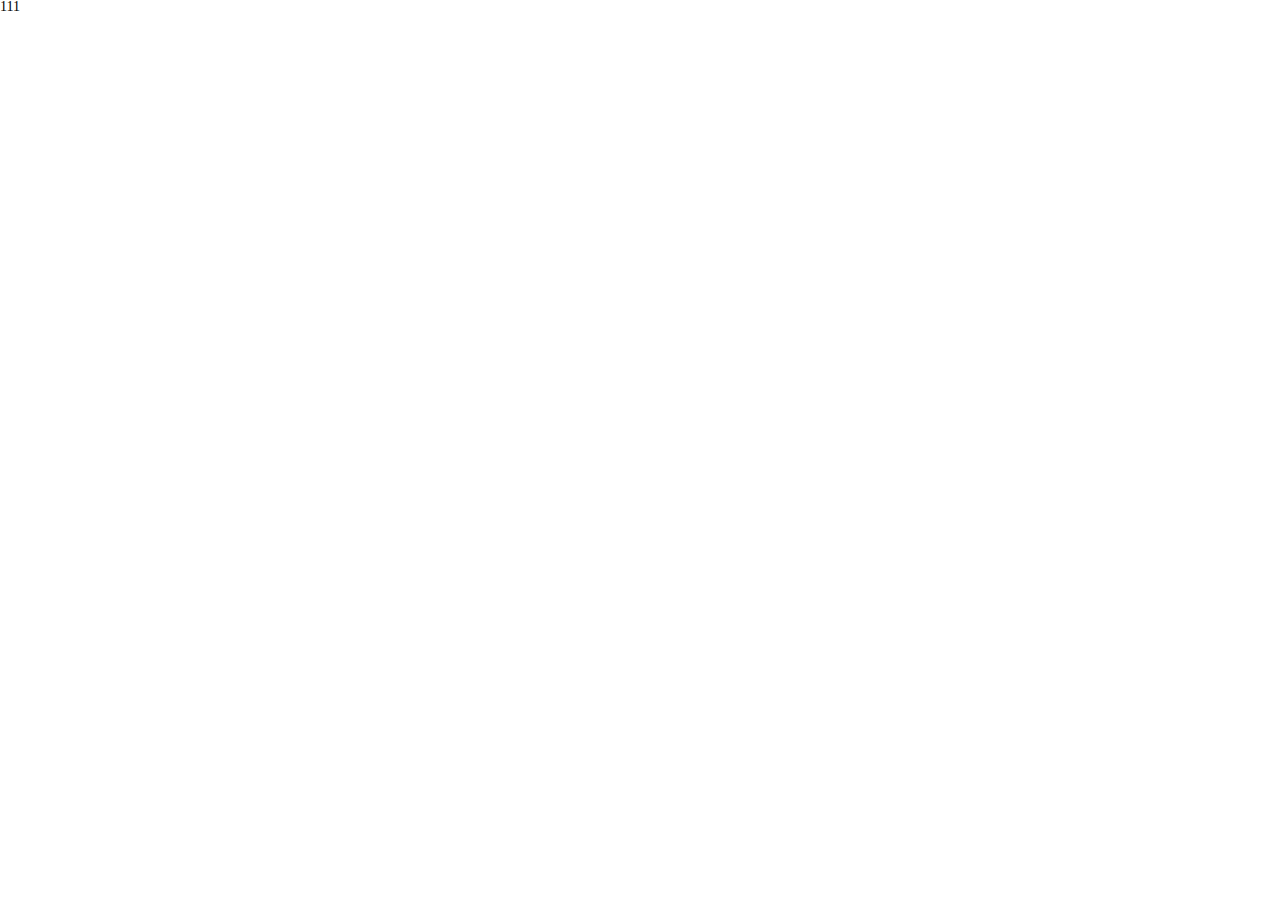
==== index.html @ c4e420dc "Завантажила стартовий шаблон" ====
<!DOCTYPE html>
<html lang="ru">
	<head>
		<title>Главная</title>
		<meta charset="UTF-8">
		<meta name="format-detection" content="telephone=no">
		<link rel="stylesheet" href="css/style.css">
		<link rel="shortcut icon" href="favicon.ico">
		<!-- <meta name="robots" content="noindex, nofollow"> -->
		<!-- <meta name="viewport" content="width=device-width, initial-scale=1.0, maximum-scale=1.0, user-scalable=0"> -->
		<meta name="viewport" content="width=device-width, initial-scale=1.0">
	</head>
	<body>
		<div class="wrapper">
<header class="header">
	<div class="container">
		<div class="header__row">
			<!-- 
				html меню с иконкой бургера
				<div class="header__menu menu">
					<div class="menu__icon icon-menu">
						<span></span>
						<span></span>
						<span></span>
					</div>
					<nav class="menu__body">
						<ul class="menu__list">
							<li><a href="" class="menu__link"></a></li>
						</ul>
					</nav>
				</div>
			 -->
		</div>
	</div>
</header>			<h1>111</h1>
<footer class="footer">
	<div class='container'>
		<div class="footer__row">
			
		</div>
	</div>
</footer>		</div>
<div class="popup">
	<div class="popup-table table">
		<div class="cell">
			<div class="popup-content">
				<div class="popup-close"></div>
				<div class="popup__title"></div>
				<div class="popup__txt"></div>
				<form action="#" class="popup-form form">
					<div class="form-input">
						<input autocomplete="off" type="text" name="form[]" data-value="" class="input" />
					</div>
					<div class="form-input">
						<input autocomplete="off" type="text" name="form[]" data-value="" class="input req email" />
					</div>
					<div class="form-input">
						<input autocomplete="off" type="text" name="form[]" data-value="" class="input req" />
					</div>
					<div class="form-button">
						<button type="submit" class="form__btn btn fw"></button>
					</div>
				</form>
			</div>
		</div>
	</div>
</div>
<div class="popup popup-video">
	<div class="popup-table table">
		<div class="cell">
			<div class="popup-close"></div>
			<div class="popup-video__value video"></div>
		</div>
	</div>
</div><script src="https://code.jquery.com/jquery-3.3.1.min.js"></script>
<!-- <script src="https://code.jquery.com/jquery-migrate-3.0.1.min.js"></script> -->
<script src="js/vendors.js"></script>
<script src="js/main.js"></script>
<script src="js/custom.js" ></script>
	</body>
</html>
---- css/style.css ----
@charset "UTF-8";
* {
	padding: 0px;
	margin: 0px;
	border: 0px;
}

*,
*:before,
*:after {
	-webkit-box-sizing: border-box;
	box-sizing: border-box;
}

:focus,
:active {
	outline: none;
}

a:focus,
a:active {
	outline: none;
}

aside,
nav,
footer,
header,
section {
	display: block;
}

html,
body {
	height: 100%;
	min-width: 320px;
}

body {
	line-height: 1;
	font-family: "";
	-ms-text-size-adjust: 100%;
	-moz-text-size-adjust: 100%;
	-webkit-text-size-adjust: 100%;
}

input,
button,
textarea {
	font-family: "";
}

input::-ms-clear {
	display: none;
}

button {
	cursor: pointer;
}

button::-moz-focus-inner {
	padding: 0;
	border: 0;
}

a,
a:visited {
	text-decoration: none;
}

a:hover {
	text-decoration: none;
}

ul li {
	list-style: none;
}

img {
	vertical-align: top;
}

h1,
h2,
h3,
h4,
h5,
h6 {
	font-weight: inherit;
	font-size: inherit;
}

body {
	color: #000;
	font-size: 14px;
}
body.lock {
	overflow: hidden;
}

.wrapper {
	width: 100%;
	min-height: 100%;
	overflow: hidden;
}
.container {
	max-width: 1170px;
	margin: 0 auto;
	width: 100%;
}
@media (max-width: 1182px) {
	.container {
		max-width: 970px;
	}
}
@media (max-width: 991.98px) {
	.container {
		max-width: 750px;
	}
}
@media (max-width: 767.98px) {
	.container {
		max-width: none;
		padding: 0 10px;
	}
}

.form-row {
	display: -webkit-box;
	display: -ms-flexbox;
	display: flex;
	font-size: 0;
	margin: 0px -15px;
}

.form__column {
	padding: 0px 15px;
}

.btn {
	display: inline-block;
	padding: 0px 0px;
}
.btn.fw {
	width: 100%;
}

.select-block {
	position: relative;
}

.select__label {
	z-index: 2;
	position: absolute;
	top: -8px;
	background-color: #f7f7f7;
	padding: 0 5px;
	color: #979797;
	font-weight: 600;
	font-size: 13px;
	line-height: 16px;
	left: 20px;
}

.select {
	position: relative;
	cursor: pointer;
}
.select .select-title {
	z-index: 1;
	width: 100%;
	height: 55px;
	border: 1px solid #dedede;
	position: relative;
	background-color: #fff;
}
.select .select-title__arrow {
	position: absolute;
	top: 0;
	right: 0px;
	width: 45px;
	height: 100%;
	background: url("../img/icons/select-arrow.svg") center no-repeat;
}
.select .select-title__value {
	color: #000;
	font-weight: 700;
	font-size: 18px;
	line-height: 53px;
	display: block;
	overflow: hidden;
	padding: 0 45px 0 25px;
	white-space: nowrap;
	text-transform: none;
	-o-text-overflow: ellipsis;
	   text-overflow: ellipsis;
}
.select .select-options {
	position: absolute;
	z-index: 10;
	top: 54px;
	display: none;
	overflow: hidden;
	min-width: 100%;
	background-color: #fff;
	border: 1px solid #dedede;
	padding: 10px 20px 10px 25px;
}
.select .select-options-scroll {
	max-height: 80px;
	overflow: auto;
}
.select .select-options-list {
	padding: 0px 0px 0px 0px;
}
.select .select-options__value {
	color: #000;
	font-size: 20px;
	margin: 0px 0px 15px 0px;
}
.select .select-options__value:last-child {
	margin: 0px 0px 0px 0px;
}
.select .select-options__value:hover {
	color: #000;
}

input[type=text], input[type=email], input[type=tel], textarea {
	-webkit-appearance: none;
	-moz-appearance: none;
	appearance: none;
}

.input {
	border-radius: 0 !important;
	width: 100%;
	display: block;
	padding: 0px 20px;
}
textarea.input {
	resize: none;
	padding: 0px 0px;
}

.check {
	position: relative;
	padding-left: 25px;
	color: #5f5f5f;
	line-height: 18px;
	cursor: pointer;
}
.check input {
	display: none;
}
.check:before {
	content: "";
	left: 0;
	top: 0;
	width: 18px;
	height: 18px;
	border: 1px solid #a3a3a3;
	position: absolute;
}
.check.active:before {
	background: url("../img/icons/check.png") center no-repeat;
}

.option {
	position: relative;
	cursor: pointer;
	padding-left: 25px;
	line-height: 16px;
	margin-bottom: 10px;
	font-size: 15px;
	font-weight: 300;
}
.option:last-child {
	margin-bottom: 0px;
}
.option input {
	display: none;
}
.option:before {
	position: absolute;
	left: 0;
	top: 0;
	width: 16px;
	height: 16px;
	content: "";
	border: 1px solid #7f7f7f;
	border-radius: 50%;
}
.option.active:before {
	background: url("../img/icons/option.png") center no-repeat;
}

.rating-block {
	display: table;
	font-size: 0;
}

.rating {
	display: inline-block;
	position: relative;
	vertical-align: middle;
}
.rating.edit .star {
	cursor: pointer;
}
.rating .star {
	width: 17px;
	height: 14px;
	display: inline-block;
	position: relative;
	z-index: 3;
}

.rating__line {
	position: absolute;
	width: 85px;
	height: 14px;
	top: 0;
	left: 0;
	background: url("../img/icons/bg_rating.svg") 0 0 no-repeat;
	z-index: 1;
	background-size: 85px 100%;
}

.rating__activeline {
	position: absolute;
	width: 0px;
	height: 14px;
	top: 0;
	left: 0;
	background: url("../img/icons/bg_rating_active.svg") 0 0 no-repeat;
	z-index: 2;
	background-size: 85px 100%;
}

.rating__value {
	display: inline-block;
	color: #1b3139;
	font-size: 14px;
	line-height: 13px;
	vertical-align: middle;
}

.quantity {
	position: relative;
	width: 73px;
	height: 47px;
	border: 1px solid #cfcfcf;
	background-color: #ffffff;
}

.quantity__input {
	height: 45px;
	width: 50px;
	text-align: center;
	color: #101010;
	font-weight: 300;
}

.quantity__btn {
	position: absolute;
	top: 11px;
	right: 15px;
	cursor: pointer;
}
.quantity__btn:before {
	font-size: 25px;
	display: inline-block;
	line-height: 10px;
	color: #a9a9a9;
}
.quantity__btn:hover:before {
	color: #da0005;
}
.quantity__btn.dwn {
	top: 25px;
}

.category-params-item-price-table {
	margin-bottom: 25px;
}
.category-params-item-price-table .cell:first-child {
	padding-right: 15px;
	position: relative;
}
.category-params-item-price-table .cell:first-child:after {
	content: "-";
	position: absolute;
	right: -4px;
	top: 8px;
	font-size: 20px;
}
.category-params-item-price-table .cell:last-child {
	padding-left: 15px;
}
.category-params-item-price-table .cell input {
	height: 37px;
	border: 2px solid #393939;
	background-color: #ffffff;
	text-align: center;
	font-size: 12px;
	color: #393939;
	font-weight: 500;
	width: 100%;
}

.category-params-item-price-range {
	margin: 0 12px 40px 12px;
	background-color: #c9cecf;
	height: 2px;
	position: relative;
}
.category-params-item-price-range .ui-slider-range {
	background-color: #000;
	height: 2px;
	position: relative;
}
.category-params-item-price-range .ui-slider-handle {
	width: 23px;
	height: 28px;
	border: 3px solid #fbfbfb;
	background-color: #ea5922;
	display: block;
	position: absolute;
	top: -14px;
	margin-left: -12px;
	cursor: pointer;
}
.category-params-item-price-range .ui-slider-handle span {
	position: absolute;
	bottom: -18px;
	left: 50%;
	width: 50px;
	text-align: center;
	font-size: 10px;
	margin-left: -25px;
	font-weight: 500;
	color: #94a6aa;
}

.form__info {
	position: absolute;
	width: 60px;
	height: 60px;
	right: 0;
	top: 0;
	line-height: 60px;
	text-align: center;
	color: #888;
	z-index: 2;
	font-size: 14px;
}
@media (max-width: 767.98px) {
	.form__info {
		width: 50px;
		height: 50px;
		line-height: 50px;
	}
}

.form-range-line {
	position: relative;
	height: 5px;
	border-radius: 0 0 4px 4px;
	background-color: #e0e0e0;
	margin: -2px 0px 0px 0px;
}
.form-range-line .ui-slider-range {
	background-color: #093454;
	height: 5px;
	position: absolute;
	top: 0;
	left: 0;
	border-radius: 0 0 4px 4px;
}
.form-range-line .ui-slider-handle {
	background: url("../img/icons/range.svg") 0 0 no-repeat;
	width: 28px;
	height: 28px;
	position: absolute;
	margin: -9px 0px 0px -14px;
	top: 0;
	left: 0;
	cursor: pointer;
}
.form-range-line .ui-state-hover {
	background: url("../img/icons/range_a.svg") 0 0 no-repeat;
}

.form-range-values {
	display: -webkit-box;
	display: -ms-flexbox;
	display: flex;
	font-size: 0;
	-webkit-box-pack: justify;
	    -ms-flex-pack: justify;
	        justify-content: space-between;
	padding: 14px 0px 0px 0px;
}

.form-range-values__item {
	font-size: 12px;
	color: #888;
}

.row:after {
	display: block;
	content: "";
	clear: both;
}

.rub:after {
	content: "₽";
}

.noselect {
	-webkit-touch-callout: none;
	-webkit-user-select: none;
	-moz-user-select: none;
	-ms-user-select: none;
	user-select: none;
}

ol.counter {
	list-style-type: none;
	counter-reset: item;
}
ol.counter li {
	position: relative;
	padding: 0px 0px 0px 45px;
}
ol.counter li:before {
	counter-increment: item;
	content: counter(item);
	position: absolute;
	left: 0;
	top: 0;
	color: #818181;
	font-size: 14px;
	font-weight: 700;
	text-align: center;
	line-height: 26px;
	border-radius: 50%;
	width: 28px;
	height: 28px;
	border: 1px solid #4274bb;
}

.ellipsis {
	display: block;
	overflow: hidden;
	width: 100%;
	white-space: nowrap;
	-o-text-overflow: ellipsis;
	   text-overflow: ellipsis;
}

.es {
	overflow: hidden;
	white-space: nowrap;
	-o-text-overflow: ellipsis;
	   text-overflow: ellipsis;
}

.table {
	display: table;
	font-size: 0;
	width: 100%;
}

.trow {
	display: table-row;
}

.cell {
	display: table-cell;
}
.cell.full {
	width: 100%;
}

.ibg {
	position: relative;
}
.ibg img {
	position: absolute;
	width: 100%;
	height: 100%;
	top: 0;
	left: 0;
	-o-object-fit: cover;
	   object-fit: cover;
}

body.ie .ibg {
	background-position: center;
	background-size: cover;
	background-repeat: no-repeat;
}
body.ie .ibg img {
	width: 0;
	height: 0;
	opacity: 0;
	visibility: hidden;
}

.video {
	position: relative;
	overflow: hidden;
	height: 0;
	padding-bottom: 56.25%;
}
.video video,
.video iframe,
.video object,
.video embed {
	position: absolute;
	top: 0;
	left: 0;
	width: 100%;
	height: 100%;
}

.videobg video,
.videobg iframe,
.videobg object,
.videobg embed {
	position: fixed;
	top: 50%;
	left: 50%;
	min-width: 100%;
	min-height: 100%;
	width: auto;
	height: auto;
	z-index: -100;
	-webkit-transform: translateX(-50%) translateY(-50%);
	    -ms-transform: translateX(-50%) translateY(-50%);
	        transform: translateX(-50%) translateY(-50%);
	background-size: cover;
}

.moretext {
	overflow: hidden;
}

.moretext__more {
	cursor: pointer;
}
.moretext__more span {
	font-style: normal;
}
.moretext__more span:first-child {
	display: block;
}
.moretext__more span:last-child {
	display: none;
}
.moretext__more.active span {
	font-style: normal;
}
.moretext__more.active span:first-child {
	display: none;
}
.moretext__more.active span:last-child {
	display: block;
}

.graystyle {
	-webkit-transition: all 0.8s ease 0s;
	-o-transition: all 0.8s ease 0s;
	transition: all 0.8s ease 0s;
	filter: grayscale(1);
	-webkit-filter: grayscale(1);
	-moz-filter: grayscale(1);
	-o-filter: grayscale(1);
}

.graystyleoff {
	filter: grayscale(0);
	-webkit-filter: grayscale(0);
	-moz-filter: grayscale(0);
	-o-filter: grayscale(0);
}

.slick-slider {
	position: relative;
}
.slick-slider .slick-track,
.slick-slider .slick-list {
	-webkit-transform: translate3d(0, 0, 0);
	-ms-transform: translate3d(0, 0, 0);
	transform: translate3d(0, 0, 0);
}
.slick-slider .slick-list {
	position: relative;
	overflow: hidden;
	width: 100%;
}
.slick-slider .slick-track {
	position: relative;
	width: 100%;
	display: -webkit-box;
	display: -ms-flexbox;
	display: flex;
	font-size: 0;
}
.slick-slider .slick-slide {
	position: relative;
}
.tab__item {
	display: none;
}
.tab__item.active {
	display: block;
}

.mirror {
	-webkit-transform: scale(-1, 1);
	    -ms-transform: scale(-1, 1);
	        transform: scale(-1, 1);
}

.nicescroll-rails {
	z-index: 1000 !important;
}

.gm-style-iw-t {
	opacity: 0;
}

.baloon {
	opacity: 1;
	right: -7px !important;
	bottom: 80px !important;
}
.baloon button {
	display: none !important;
}
.baloon:after {
	display: none !important;
}

.baloon-style {
	display: none;
}

.baloon-content.gm-style-iw {
	opacity: 1;
	border-radius: 0px !important;
	max-width: 300px !important;
	padding: 0 !important;
	left: 0 !important;
	width: 100% !important;
	overflow: visible !important;
}
.baloon-content.gm-style-iw > .gm-style-iw-d {
	overflow: hidden !important;
	max-width: none !important;
}
.baloon-content.gm-style-iw:after {
	display: none !important;
}

.baloon-close {
	top: 18px !important;
}

.popup {
	-webkit-overflow-scrolling: touch;
	background-color: rgba(0, 0, 0, 0.8);
	display: none;
	position: fixed !important;
	top: 0px;
	left: 0;
	width: 100%;
	height: 100%;
	overflow: auto;
	z-index: 100;
}
.popup.active .popup-content {
	-ms-transform: scale(1);
	-webkit-transform: scale(1);
	transform: scale(1);
}
.popup.show {
	display: block;
}
.popup.show .popup-content {
	-ms-transform: scale(1);
	-webkit-transform: scale(1);
	transform: scale(1);
}

.popup-table {
	height: 100%;
	table-layout: fixed;
}
.popup-table > .cell {
	height: 100%;
	vertical-align: middle;
	padding: 30px 10px;
}

.popup-content {
	-ms-transform: scale(0);
	-webkit-transform: scale(0);
	transform: scale(0);
	-webkit-transition: all 0.3s ease 0s;
	-o-transition: all 0.3s ease 0s;
	transition: all 0.3s ease 0s;
	position: relative;
	max-width: 1230px;
	margin: 0px auto;
	background-color: #fff;
}

.popup-close {
	width: 15px;
	height: 15px;
	position: absolute;
	top: 0px;
	right: 0px;
	cursor: pointer;
	background: url("../img/icons/close.png") 0 0 no-repeat;
}

.popup-video .popup-close {
	width: 40px;
	height: 40px;
	background-color: #000;
	top: 0;
	right: 0;
}

/*
	Стиль иконки бургера
	.icon-menu{
		display: block;
		position: absolute;
		top: 18px;
		right: 10px;
		width:30px;
		height: 18px;
		cursor: pointer;
		z-index: 5;
		span{@include anim(0.3s,0s);top: 8px;left: 0px;position: absolute;width: 100%;height: 2px;background-color: #000;
			&:first-child{top: 0px;}
			&:last-child{top: auto;bottom: 0px;}
		}
		&.active{
			span{@include scale(0);
				&:first-child{@include rotate(-45deg);top: 8px;}
				&:last-child{@include rotate(45deg);bottom: 8px;}
			}
		}
	}
*/
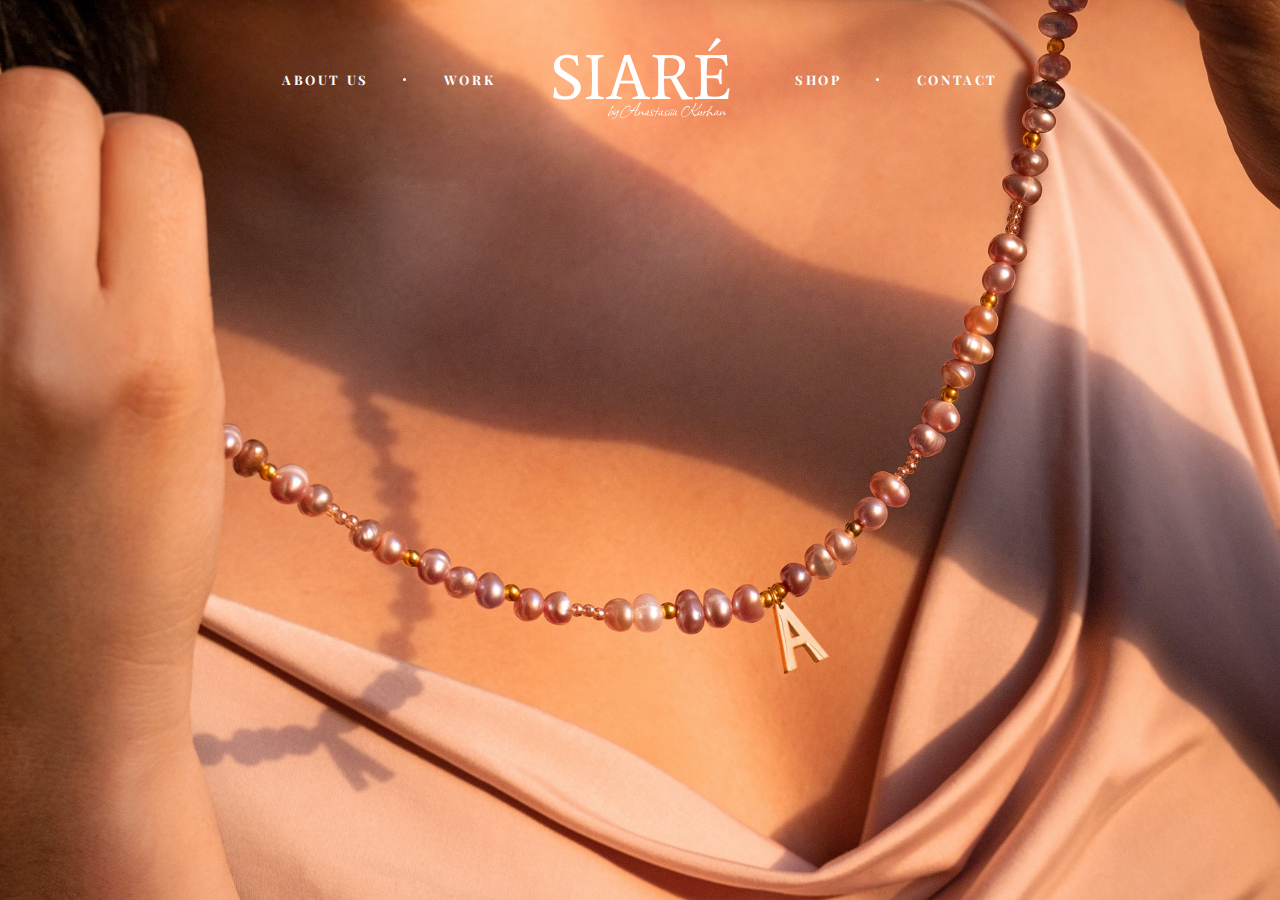
==== commit 246d4734: "Зробила адаптивне меню" ====
--- a/index.html
+++ b/index.html
@@ -1,81 +1,58 @@
 <!DOCTYPE html>
 <html lang="ru">
-	<head>
-		<title>Главная</title>
-		<meta charset="UTF-8">
-		<meta name="format-detection" content="telephone=no">
-		<link rel="stylesheet" href="css/style.css">
-		<link rel="shortcut icon" href="favicon.ico">
-		<!-- <meta name="robots" content="noindex, nofollow"> -->
-		<!-- <meta name="viewport" content="width=device-width, initial-scale=1.0, maximum-scale=1.0, user-scalable=0"> -->
-		<meta name="viewport" content="width=device-width, initial-scale=1.0">
-	</head>
-	<body>
-		<div class="wrapper">
-<header class="header">
-	<div class="container">
-		<div class="header__row">
-			<!-- 
-				html меню с иконкой бургера
-				<div class="header__menu menu">
-					<div class="menu__icon icon-menu">
-						<span></span>
-						<span></span>
-						<span></span>
-					</div>
-					<nav class="menu__body">
-						<ul class="menu__list">
-							<li><a href="" class="menu__link"></a></li>
-						</ul>
-					</nav>
-				</div>
-			 -->
+<head>
+	<title>FASHION</title>
+	<meta charset="UTF-8">
+	<meta name="format-detection" content="telephone=no">
+	<link rel="stylesheet" href="css/style.css">
+	<meta name="viewport" content="width=device-width, initial-scale=1.0, maximum-scale=1.0, user-scalable=0">
+</head>
+<body>
+	<div class="wrapper">
+		<main class="page">
+			<header class="header">
+	<div class="header__row">
+		<nav class="header__menu menu">
+			<div class="menu__icon icon-menu">
+				<span></span>
+				<span></span>
+				<span></span>
+			</div>
+			<div class="menu__body">
+				<ul class="menu__list">
+					<li><a href="" class="menu__link">about us</a></li>
+					<li><a href="" class="menu__link">work</a></li>
+					<li><a href="" class="menu__link">shop</a></li>
+					<li><a href="" class="menu__link">contact</a></li>
+				</ul>
+			</div>
+		</nav>
+		<div class="header__logo">
+			<img src="../img/logo.png" alt="">
 		</div>
 	</div>
-</header>			<h1>111</h1>
-<footer class="footer">
+</header>
+			<div class="main-screen">
+				<div class="main-screen__bg ibg">
+					<img src="img/bg_main2.jpg" alt="">
+				</div>
+			</div>
+			<div class="content">
+				
+				
+				<!-- <footer class="footer">
 	<div class='container'>
 		<div class="footer__row">
 			
 		</div>
 	</div>
-</footer>		</div>
-<div class="popup">
-	<div class="popup-table table">
-		<div class="cell">
-			<div class="popup-content">
-				<div class="popup-close"></div>
-				<div class="popup__title"></div>
-				<div class="popup__txt"></div>
-				<form action="#" class="popup-form form">
-					<div class="form-input">
-						<input autocomplete="off" type="text" name="form[]" data-value="" class="input" />
-					</div>
-					<div class="form-input">
-						<input autocomplete="off" type="text" name="form[]" data-value="" class="input req email" />
-					</div>
-					<div class="form-input">
-						<input autocomplete="off" type="text" name="form[]" data-value="" class="input req" />
-					</div>
-					<div class="form-button">
-						<button type="submit" class="form__btn btn fw"></button>
-					</div>
-				</form>
+</footer> -->
 			</div>
-		</div>
+		</main>
 	</div>
-</div>
-<div class="popup popup-video">
-	<div class="popup-table table">
-		<div class="cell">
-			<div class="popup-close"></div>
-			<div class="popup-video__value video"></div>
-		</div>
-	</div>
-</div><script src="https://code.jquery.com/jquery-3.3.1.min.js"></script>
-<!-- <script src="https://code.jquery.com/jquery-migrate-3.0.1.min.js"></script> -->
+	<script src="https://code.jquery.com/jquery-3.3.1.min.js"></script>
 <script src="js/vendors.js"></script>
 <script src="js/main.js"></script>
-<script src="js/custom.js" ></script>
-	</body>
+
+</body>
 </html>--- a/css/style.css
+++ b/css/style.css
@@ -1,844 +1,301 @@
-@charset "UTF-8";
+@import url("https://fonts.googleapis.com/css2?family=Playfair+Display:ital,wght@0,400;0,600;1,400&display=swap");
 * {
-	padding: 0px;
-	margin: 0px;
-	border: 0px;
-}
-
-*,
-*:before,
-*:after {
-	-webkit-box-sizing: border-box;
-	box-sizing: border-box;
-}
-
-:focus,
-:active {
-	outline: none;
-}
-
-a:focus,
-a:active {
-	outline: none;
-}
-
-aside,
-nav,
-footer,
-header,
-section {
-	display: block;
-}
-
-html,
+  padding: 0px;
+  margin: 0px;
+  border: 0px; }
+
+*, *:before, *:after {
+  -moz-box-sizing: border-box;
+  -webkit-box-sizing: border-box;
+  box-sizing: border-box; }
+
+:focus, :active {
+  outline: none; }
+
+a:focus, a:active {
+  outline: none; }
+
+aside, nav, footer, header, section {
+  display: block; }
+
+html, body {
+  height: 100%;
+  min-width: 320px; }
+
 body {
-	height: 100%;
-	min-width: 320px;
-}
-
-body {
-	line-height: 1;
-	font-family: "";
-	-ms-text-size-adjust: 100%;
-	-moz-text-size-adjust: 100%;
-	-webkit-text-size-adjust: 100%;
-}
-
-input,
-button,
-textarea {
-	font-family: "";
-}
+  line-height: 1;
+  font-size: 14px;
+  font-family: "Playfair Display";
+  -ms-text-size-adjust: 100%;
+  -moz-text-size-adjust: 100%;
+  -webkit-text-size-adjust: 100%; }
+
+input, button, textarea {
+  font-family: "Playfair Display"; }
 
 input::-ms-clear {
-	display: none;
-}
+  display: none; }
 
 button {
-	cursor: pointer;
-}
+  cursor: pointer; }
 
 button::-moz-focus-inner {
-	padding: 0;
-	border: 0;
-}
-
-a,
-a:visited {
-	text-decoration: none;
-}
+  padding: 0;
+  border: 0; }
+
+a, a:visited {
+  text-decoration: none; }
 
 a:hover {
-	text-decoration: none;
-}
+  text-decoration: none; }
 
 ul li {
-	list-style: none;
-}
+  list-style: none; }
 
 img {
-	vertical-align: top;
-}
-
-h1,
-h2,
-h3,
-h4,
-h5,
-h6 {
-	font-weight: inherit;
-	font-size: inherit;
-}
-
-body {
-	color: #000;
-	font-size: 14px;
-}
-body.lock {
-	overflow: hidden;
-}
+  vertical-align: top; }
+
+h1, h2, h3, h4, h5, h6 {
+  font-weight: inherit;
+  font-size: inherit; }
 
 .wrapper {
-	width: 100%;
-	min-height: 100%;
-	overflow: hidden;
-}
+  overflow: hidden;
+  min-height: 100%; }
+
 .container {
-	max-width: 1170px;
-	margin: 0 auto;
-	width: 100%;
-}
-@media (max-width: 1182px) {
-	.container {
-		max-width: 970px;
-	}
-}
-@media (max-width: 991.98px) {
-	.container {
-		max-width: 750px;
-	}
-}
-@media (max-width: 767.98px) {
-	.container {
-		max-width: none;
-		padding: 0 10px;
-	}
-}
-
-.form-row {
-	display: -webkit-box;
-	display: -ms-flexbox;
-	display: flex;
-	font-size: 0;
-	margin: 0px -15px;
-}
-
-.form__column {
-	padding: 0px 15px;
-}
-
-.btn {
-	display: inline-block;
-	padding: 0px 0px;
-}
-.btn.fw {
-	width: 100%;
-}
-
-.select-block {
-	position: relative;
-}
-
-.select__label {
-	z-index: 2;
-	position: absolute;
-	top: -8px;
-	background-color: #f7f7f7;
-	padding: 0 5px;
-	color: #979797;
-	font-weight: 600;
-	font-size: 13px;
-	line-height: 16px;
-	left: 20px;
-}
-
-.select {
-	position: relative;
-	cursor: pointer;
-}
-.select .select-title {
-	z-index: 1;
-	width: 100%;
-	height: 55px;
-	border: 1px solid #dedede;
-	position: relative;
-	background-color: #fff;
-}
-.select .select-title__arrow {
-	position: absolute;
-	top: 0;
-	right: 0px;
-	width: 45px;
-	height: 100%;
-	background: url("../img/icons/select-arrow.svg") center no-repeat;
-}
-.select .select-title__value {
-	color: #000;
-	font-weight: 700;
-	font-size: 18px;
-	line-height: 53px;
-	display: block;
-	overflow: hidden;
-	padding: 0 45px 0 25px;
-	white-space: nowrap;
-	text-transform: none;
-	-o-text-overflow: ellipsis;
-	   text-overflow: ellipsis;
-}
-.select .select-options {
-	position: absolute;
-	z-index: 10;
-	top: 54px;
-	display: none;
-	overflow: hidden;
-	min-width: 100%;
-	background-color: #fff;
-	border: 1px solid #dedede;
-	padding: 10px 20px 10px 25px;
-}
-.select .select-options-scroll {
-	max-height: 80px;
-	overflow: auto;
-}
-.select .select-options-list {
-	padding: 0px 0px 0px 0px;
-}
-.select .select-options__value {
-	color: #000;
-	font-size: 20px;
-	margin: 0px 0px 15px 0px;
-}
-.select .select-options__value:last-child {
-	margin: 0px 0px 0px 0px;
-}
-.select .select-options__value:hover {
-	color: #000;
-}
-
-input[type=text], input[type=email], input[type=tel], textarea {
-	-webkit-appearance: none;
-	-moz-appearance: none;
-	appearance: none;
-}
-
-.input {
-	border-radius: 0 !important;
-	width: 100%;
-	display: block;
-	padding: 0px 20px;
-}
-textarea.input {
-	resize: none;
-	padding: 0px 0px;
-}
-
-.check {
-	position: relative;
-	padding-left: 25px;
-	color: #5f5f5f;
-	line-height: 18px;
-	cursor: pointer;
-}
-.check input {
-	display: none;
-}
-.check:before {
-	content: "";
-	left: 0;
-	top: 0;
-	width: 18px;
-	height: 18px;
-	border: 1px solid #a3a3a3;
-	position: absolute;
-}
-.check.active:before {
-	background: url("../img/icons/check.png") center no-repeat;
-}
-
-.option {
-	position: relative;
-	cursor: pointer;
-	padding-left: 25px;
-	line-height: 16px;
-	margin-bottom: 10px;
-	font-size: 15px;
-	font-weight: 300;
-}
-.option:last-child {
-	margin-bottom: 0px;
-}
-.option input {
-	display: none;
-}
-.option:before {
-	position: absolute;
-	left: 0;
-	top: 0;
-	width: 16px;
-	height: 16px;
-	content: "";
-	border: 1px solid #7f7f7f;
-	border-radius: 50%;
-}
-.option.active:before {
-	background: url("../img/icons/option.png") center no-repeat;
-}
-
-.rating-block {
-	display: table;
-	font-size: 0;
-}
-
-.rating {
-	display: inline-block;
-	position: relative;
-	vertical-align: middle;
-}
-.rating.edit .star {
-	cursor: pointer;
-}
-.rating .star {
-	width: 17px;
-	height: 14px;
-	display: inline-block;
-	position: relative;
-	z-index: 3;
-}
-
-.rating__line {
-	position: absolute;
-	width: 85px;
-	height: 14px;
-	top: 0;
-	left: 0;
-	background: url("../img/icons/bg_rating.svg") 0 0 no-repeat;
-	z-index: 1;
-	background-size: 85px 100%;
-}
-
-.rating__activeline {
-	position: absolute;
-	width: 0px;
-	height: 14px;
-	top: 0;
-	left: 0;
-	background: url("../img/icons/bg_rating_active.svg") 0 0 no-repeat;
-	z-index: 2;
-	background-size: 85px 100%;
-}
-
-.rating__value {
-	display: inline-block;
-	color: #1b3139;
-	font-size: 14px;
-	line-height: 13px;
-	vertical-align: middle;
-}
-
-.quantity {
-	position: relative;
-	width: 73px;
-	height: 47px;
-	border: 1px solid #cfcfcf;
-	background-color: #ffffff;
-}
-
-.quantity__input {
-	height: 45px;
-	width: 50px;
-	text-align: center;
-	color: #101010;
-	font-weight: 300;
-}
-
-.quantity__btn {
-	position: absolute;
-	top: 11px;
-	right: 15px;
-	cursor: pointer;
-}
-.quantity__btn:before {
-	font-size: 25px;
-	display: inline-block;
-	line-height: 10px;
-	color: #a9a9a9;
-}
-.quantity__btn:hover:before {
-	color: #da0005;
-}
-.quantity__btn.dwn {
-	top: 25px;
-}
-
-.category-params-item-price-table {
-	margin-bottom: 25px;
-}
-.category-params-item-price-table .cell:first-child {
-	padding-right: 15px;
-	position: relative;
-}
-.category-params-item-price-table .cell:first-child:after {
-	content: "-";
-	position: absolute;
-	right: -4px;
-	top: 8px;
-	font-size: 20px;
-}
-.category-params-item-price-table .cell:last-child {
-	padding-left: 15px;
-}
-.category-params-item-price-table .cell input {
-	height: 37px;
-	border: 2px solid #393939;
-	background-color: #ffffff;
-	text-align: center;
-	font-size: 12px;
-	color: #393939;
-	font-weight: 500;
-	width: 100%;
-}
-
-.category-params-item-price-range {
-	margin: 0 12px 40px 12px;
-	background-color: #c9cecf;
-	height: 2px;
-	position: relative;
-}
-.category-params-item-price-range .ui-slider-range {
-	background-color: #000;
-	height: 2px;
-	position: relative;
-}
-.category-params-item-price-range .ui-slider-handle {
-	width: 23px;
-	height: 28px;
-	border: 3px solid #fbfbfb;
-	background-color: #ea5922;
-	display: block;
-	position: absolute;
-	top: -14px;
-	margin-left: -12px;
-	cursor: pointer;
-}
-.category-params-item-price-range .ui-slider-handle span {
-	position: absolute;
-	bottom: -18px;
-	left: 50%;
-	width: 50px;
-	text-align: center;
-	font-size: 10px;
-	margin-left: -25px;
-	font-weight: 500;
-	color: #94a6aa;
-}
-
-.form__info {
-	position: absolute;
-	width: 60px;
-	height: 60px;
-	right: 0;
-	top: 0;
-	line-height: 60px;
-	text-align: center;
-	color: #888;
-	z-index: 2;
-	font-size: 14px;
-}
-@media (max-width: 767.98px) {
-	.form__info {
-		width: 50px;
-		height: 50px;
-		line-height: 50px;
-	}
-}
-
-.form-range-line {
-	position: relative;
-	height: 5px;
-	border-radius: 0 0 4px 4px;
-	background-color: #e0e0e0;
-	margin: -2px 0px 0px 0px;
-}
-.form-range-line .ui-slider-range {
-	background-color: #093454;
-	height: 5px;
-	position: absolute;
-	top: 0;
-	left: 0;
-	border-radius: 0 0 4px 4px;
-}
-.form-range-line .ui-slider-handle {
-	background: url("../img/icons/range.svg") 0 0 no-repeat;
-	width: 28px;
-	height: 28px;
-	position: absolute;
-	margin: -9px 0px 0px -14px;
-	top: 0;
-	left: 0;
-	cursor: pointer;
-}
-.form-range-line .ui-state-hover {
-	background: url("../img/icons/range_a.svg") 0 0 no-repeat;
-}
-
-.form-range-values {
-	display: -webkit-box;
-	display: -ms-flexbox;
-	display: flex;
-	font-size: 0;
-	-webkit-box-pack: justify;
-	    -ms-flex-pack: justify;
-	        justify-content: space-between;
-	padding: 14px 0px 0px 0px;
-}
-
-.form-range-values__item {
-	font-size: 12px;
-	color: #888;
-}
-
-.row:after {
-	display: block;
-	content: "";
-	clear: both;
-}
-
-.rub:after {
-	content: "₽";
-}
-
-.noselect {
-	-webkit-touch-callout: none;
-	-webkit-user-select: none;
-	-moz-user-select: none;
-	-ms-user-select: none;
-	user-select: none;
-}
-
-ol.counter {
-	list-style-type: none;
-	counter-reset: item;
-}
-ol.counter li {
-	position: relative;
-	padding: 0px 0px 0px 45px;
-}
-ol.counter li:before {
-	counter-increment: item;
-	content: counter(item);
-	position: absolute;
-	left: 0;
-	top: 0;
-	color: #818181;
-	font-size: 14px;
-	font-weight: 700;
-	text-align: center;
-	line-height: 26px;
-	border-radius: 50%;
-	width: 28px;
-	height: 28px;
-	border: 1px solid #4274bb;
-}
-
-.ellipsis {
-	display: block;
-	overflow: hidden;
-	width: 100%;
-	white-space: nowrap;
-	-o-text-overflow: ellipsis;
-	   text-overflow: ellipsis;
-}
-
-.es {
-	overflow: hidden;
-	white-space: nowrap;
-	-o-text-overflow: ellipsis;
-	   text-overflow: ellipsis;
-}
-
-.table {
-	display: table;
-	font-size: 0;
-	width: 100%;
-}
-
-.trow {
-	display: table-row;
-}
-
-.cell {
-	display: table-cell;
-}
-.cell.full {
-	width: 100%;
-}
+  max-width: 1130px;
+  padding: 0px 15px;
+  margin: 0px auto; }
 
 .ibg {
-	position: relative;
-}
-.ibg img {
-	position: absolute;
-	width: 100%;
-	height: 100%;
-	top: 0;
-	left: 0;
-	-o-object-fit: cover;
-	   object-fit: cover;
-}
-
-body.ie .ibg {
-	background-position: center;
-	background-size: cover;
-	background-repeat: no-repeat;
-}
-body.ie .ibg img {
-	width: 0;
-	height: 0;
-	opacity: 0;
-	visibility: hidden;
-}
-
-.video {
-	position: relative;
-	overflow: hidden;
-	height: 0;
-	padding-bottom: 56.25%;
-}
-.video video,
-.video iframe,
-.video object,
-.video embed {
-	position: absolute;
-	top: 0;
-	left: 0;
-	width: 100%;
-	height: 100%;
-}
-
-.videobg video,
-.videobg iframe,
-.videobg object,
-.videobg embed {
-	position: fixed;
-	top: 50%;
-	left: 50%;
-	min-width: 100%;
-	min-height: 100%;
-	width: auto;
-	height: auto;
-	z-index: -100;
-	-webkit-transform: translateX(-50%) translateY(-50%);
-	    -ms-transform: translateX(-50%) translateY(-50%);
-	        transform: translateX(-50%) translateY(-50%);
-	background-size: cover;
-}
-
-.moretext {
-	overflow: hidden;
-}
-
-.moretext__more {
-	cursor: pointer;
-}
-.moretext__more span {
-	font-style: normal;
-}
-.moretext__more span:first-child {
-	display: block;
-}
-.moretext__more span:last-child {
-	display: none;
-}
-.moretext__more.active span {
-	font-style: normal;
-}
-.moretext__more.active span:first-child {
-	display: none;
-}
-.moretext__more.active span:last-child {
-	display: block;
-}
-
-.graystyle {
-	-webkit-transition: all 0.8s ease 0s;
-	-o-transition: all 0.8s ease 0s;
-	transition: all 0.8s ease 0s;
-	filter: grayscale(1);
-	-webkit-filter: grayscale(1);
-	-moz-filter: grayscale(1);
-	-o-filter: grayscale(1);
-}
-
-.graystyleoff {
-	filter: grayscale(0);
-	-webkit-filter: grayscale(0);
-	-moz-filter: grayscale(0);
-	-o-filter: grayscale(0);
-}
+  background-repeat: no-repeat;
+  background-size: cover;
+  background-position: center; }
+  .ibg img {
+    display: none; }
 
 .slick-slider {
-	position: relative;
-}
-.slick-slider .slick-track,
-.slick-slider .slick-list {
-	-webkit-transform: translate3d(0, 0, 0);
-	-ms-transform: translate3d(0, 0, 0);
-	transform: translate3d(0, 0, 0);
-}
-.slick-slider .slick-list {
-	position: relative;
-	overflow: hidden;
-	width: 100%;
-}
-.slick-slider .slick-track {
-	position: relative;
-	width: 100%;
-	display: -webkit-box;
-	display: -ms-flexbox;
-	display: flex;
-	font-size: 0;
-}
-.slick-slider .slick-slide {
-	position: relative;
-}
-.tab__item {
-	display: none;
-}
-.tab__item.active {
-	display: block;
-}
-
-.mirror {
-	-webkit-transform: scale(-1, 1);
-	    -ms-transform: scale(-1, 1);
-	        transform: scale(-1, 1);
-}
-
-.nicescroll-rails {
-	z-index: 1000 !important;
-}
-
-.gm-style-iw-t {
-	opacity: 0;
-}
-
-.baloon {
-	opacity: 1;
-	right: -7px !important;
-	bottom: 80px !important;
-}
-.baloon button {
-	display: none !important;
-}
-.baloon:after {
-	display: none !important;
-}
-
-.baloon-style {
-	display: none;
-}
-
-.baloon-content.gm-style-iw {
-	opacity: 1;
-	border-radius: 0px !important;
-	max-width: 300px !important;
-	padding: 0 !important;
-	left: 0 !important;
-	width: 100% !important;
-	overflow: visible !important;
-}
-.baloon-content.gm-style-iw > .gm-style-iw-d {
-	overflow: hidden !important;
-	max-width: none !important;
-}
-.baloon-content.gm-style-iw:after {
-	display: none !important;
-}
-
-.baloon-close {
-	top: 18px !important;
-}
-
-.popup {
-	-webkit-overflow-scrolling: touch;
-	background-color: rgba(0, 0, 0, 0.8);
-	display: none;
-	position: fixed !important;
-	top: 0px;
-	left: 0;
-	width: 100%;
-	height: 100%;
-	overflow: auto;
-	z-index: 100;
-}
-.popup.active .popup-content {
-	-ms-transform: scale(1);
-	-webkit-transform: scale(1);
-	transform: scale(1);
-}
-.popup.show {
-	display: block;
-}
-.popup.show .popup-content {
-	-ms-transform: scale(1);
-	-webkit-transform: scale(1);
-	transform: scale(1);
-}
-
-.popup-table {
-	height: 100%;
-	table-layout: fixed;
-}
-.popup-table > .cell {
-	height: 100%;
-	vertical-align: middle;
-	padding: 30px 10px;
-}
-
-.popup-content {
-	-ms-transform: scale(0);
-	-webkit-transform: scale(0);
-	transform: scale(0);
-	-webkit-transition: all 0.3s ease 0s;
-	-o-transition: all 0.3s ease 0s;
-	transition: all 0.3s ease 0s;
-	position: relative;
-	max-width: 1230px;
-	margin: 0px auto;
-	background-color: #fff;
-}
-
-.popup-close {
-	width: 15px;
-	height: 15px;
-	position: absolute;
-	top: 0px;
-	right: 0px;
-	cursor: pointer;
-	background: url("../img/icons/close.png") 0 0 no-repeat;
-}
-
-.popup-video .popup-close {
-	width: 40px;
-	height: 40px;
-	background-color: #000;
-	top: 0;
-	right: 0;
-}
+  position: relative; }
+  .slick-slider .slick-list {
+    overflow: hidden; }
+  .slick-slider .slick-track {
+    display: -webkit-box;
+    display: -moz-box;
+    display: -ms-flexbox;
+    display: -webkit-flex;
+    display: flex;
+    font-size: 0;
+    -webkit-box-align: start;
+    -ms-flex-align: start;
+    align-items: flex-start; }
+  .slick-slider .slick-dots {
+    padding: 100px 0px 0px 0px;
+    display: -webkit-box;
+    display: -moz-box;
+    display: -ms-flexbox;
+    display: -webkit-flex;
+    display: flex;
+    font-size: 0;
+    -webkit-box-pack: center;
+    -ms-flex-pack: center;
+    justify-content: center;
+    -webkit-box-align: center;
+    -ms-flex-align: center;
+    align-items: center; }
+    .slick-slider .slick-dots li {
+      margin: 0px 5px; }
+      .slick-slider .slick-dots li button {
+        font-size: 0;
+        width: 11px;
+        height: 11px;
+        border-radius: 50%;
+        border: 1px solid #c8c8c8;
+        background-color: transparent; }
+      .slick-slider .slick-dots li.slick-active button {
+        background-color: #a9afb3; }
+    @media (max-width: 1100px) {
+      .slick-slider .slick-dots {
+        padding: 50px 0px 0px 0px; } }
+    @media (max-width: 767px) {
+      .slick-slider .slick-dots {
+        padding: 30px 0px 0px 0px; } }
+
+.header {
+  position: absolute;
+  width: 100%;
+  z-index: 50;
+  left: 0;
+  top: 35px; }
+  .header__row {
+    display: -webkit-box;
+    display: -moz-box;
+    display: -ms-flexbox;
+    display: -webkit-flex;
+    display: flex;
+    font-size: 0;
+    -webkit-box-pack: center;
+    -ms-flex-pack: center;
+    justify-content: center;
+    -webkit-box-align: center;
+    -ms-flex-align: center;
+    align-items: center;
+    height: 88px; }
+  .header__logo {
+    position: absolute;
+    left: 50%;
+    top: 0;
+    z-index: 2;
+    transform: translate3d(-50%, 0px, 0px);
+    -webkit-transform: translate3d(-50%, 0px, 0px);
+    -ms-transform: translate3d(-50%, 0px, 0px);
+    -o-transform: translate3d(-50%, 0px, 0px);
+    -moz-transform: translate3d(-50%, 0px, 0px); }
+  @media (max-width: 767px) {
+    .header {
+      top: 15px; } }
+
+.menu__list {
+  display: -webkit-box;
+  display: -moz-box;
+  display: -ms-flexbox;
+  display: -webkit-flex;
+  display: flex;
+  font-size: 0; }
+  .menu__list li {
+    position: relative;
+    padding: 0px 37.5px; }
+    .menu__list li:nth-child(2) {
+      padding: 0px 150px 0px 37.5px; }
+    .menu__list li:nth-child(3) {
+      padding: 0px 37.5px 0px 150px; }
+    .menu__list li:after {
+      content: '';
+      width: 3px;
+      height: 3px;
+      background-color: #fff;
+      border-radius: 50%;
+      position: absolute;
+      right: 0;
+      top: 50%;
+      margin: -1.5px 0px 0px 0px; }
+    .menu__list li:nth-child(2):after, .menu__list li:last-child:after {
+      display: none; }
+
+.menu__link {
+  color: #fff;
+  font-size: 13px;
+  font-weight: 700;
+  text-transform: uppercase;
+  letter-spacing: 2.6px; }
+
+@media (max-width: 767px) {
+  .menu__body {
+    position: fixed;
+    width: 100%;
+    height: 100%;
+    top: 0;
+    left: 0;
+    overflow: auto;
+    background-color: #4d4959;
+    padding: 150px 0px 20px 0px;
+    transform: translate3d(0px, -100%, 0px);
+    -webkit-transform: translate3d(0px, -100%, 0px);
+    -ms-transform: translate3d(0px, -100%, 0px);
+    -o-transform: translate3d(0px, -100%, 0px);
+    -moz-transform: translate3d(0px, -100%, 0px);
+    -webkit-transition: all 0.3s ease 0s;
+    -moz-transition: all 0.3s ease 0s;
+    -ms-transition: all 0.3s ease 0s;
+    -o-transition: all 0.3s ease 0s;
+    transition: all 0.3s ease 0s; }
+    .menu__body.active {
+      transform: translate3d(0px, 0px, 0px);
+      -webkit-transform: translate3d(0px, 0px, 0px);
+      -ms-transform: translate3d(0px, 0px, 0px);
+      -o-transform: translate3d(0px, 0px, 0px);
+      -moz-transform: translate3d(0px, 0px, 0px); }
+  .menu__list {
+    -webkit-box-orient: vertical;
+    -webkit-box-direction: normal;
+    -ms-flex-direction: column;
+    flex-direction: column;
+    -webkit-box-pack: center;
+    -ms-flex-pack: center;
+    justify-content: center;
+    -webkit-box-align: center;
+    -ms-flex-align: center;
+    align-items: center; }
+    .menu__list li {
+      padding: 0 0 45px 0; }
+      .menu__list li:nth-child(2), .menu__list li:nth-child(3) {
+        padding: 0 0 45px 0; }
+        .menu__list li:nth-child(2):after, .menu__list li:nth-child(3):after {
+          display: block; }
+      .menu__list li:last-child {
+        padding: 0; }
+      .menu__list li:after {
+        width: 4px;
+        height: 4px;
+        background-color: #fff;
+        right: 50%;
+        top: 40px;
+        margin: 0px -2px 0px 0px; }
+  .menu__link {
+    color: #fff;
+    font-size: 20px; } }
+
+@media (max-width: 767px) {
+  .icon-menu {
+    display: block;
+    position: absolute;
+    top: 33px;
+    right: 15px;
+    width: 30px;
+    height: 18px;
+    cursor: pointer;
+    z-index: 5; }
+    .icon-menu span {
+      -webkit-transition: all 0.3s ease 0s;
+      -moz-transition: all 0.3s ease 0s;
+      -ms-transition: all 0.3s ease 0s;
+      -o-transition: all 0.3s ease 0s;
+      transition: all 0.3s ease 0s;
+      top: 8px;
+      left: 0px;
+      position: absolute;
+      width: 100%;
+      height: 2px;
+      background-color: #fff; }
+      .icon-menu span:first-child {
+        top: 0px; }
+      .icon-menu span:last-child {
+        top: auto;
+        bottom: 0px; }
+    .icon-menu.active span {
+      -moz-transform: scale(0);
+      -ms-transform: scale(0);
+      -webkit-transform: scale(0);
+      -o-transform: scale(0);
+      transform: scale(0);
+      background-color: #fff; }
+      .icon-menu.active span:first-child {
+        -moz-transform: rotate(-45deg);
+        -ms-transform: rotate(-45deg);
+        -webkit-transform: rotate(-45deg);
+        -o-transform: rotate(-45deg);
+        transform: rotate(-45deg);
+        top: 8px; }
+      .icon-menu.active span:last-child {
+        -moz-transform: rotate(45deg);
+        -ms-transform: rotate(45deg);
+        -webkit-transform: rotate(45deg);
+        -o-transform: rotate(45deg);
+        transform: rotate(45deg);
+        bottom: 8px; } }
 
 /*
-	Стиль иконки бургера
-	.icon-menu{
+	.header-menu__icon{
 		display: block;
 		position: absolute;
 		top: 18px;
@@ -858,4 +315,32 @@
 			}
 		}
 	}
-*/+*/
+.page {
+  position: absolute;
+  width: 100%;
+  height: 100%;
+  top: 0;
+  left: 0;
+  display: -webkit-box;
+  display: -moz-box;
+  display: -ms-flexbox;
+  display: -webkit-flex;
+  display: flex;
+  font-size: 0;
+  -webkit-box-orient: vertical;
+  -webkit-box-direction: normal;
+  -ms-flex-direction: column;
+  flex-direction: column; }
+
+.main-screen {
+  -webkit-box-flex: 1;
+  -ms-flex: 1 0 100%;
+  flex: 1 0 100%;
+  position: relative; }
+  .main-screen__bg {
+    position: absolute;
+    width: 100%;
+    height: 100%;
+    top: 0;
+    left: 0; }
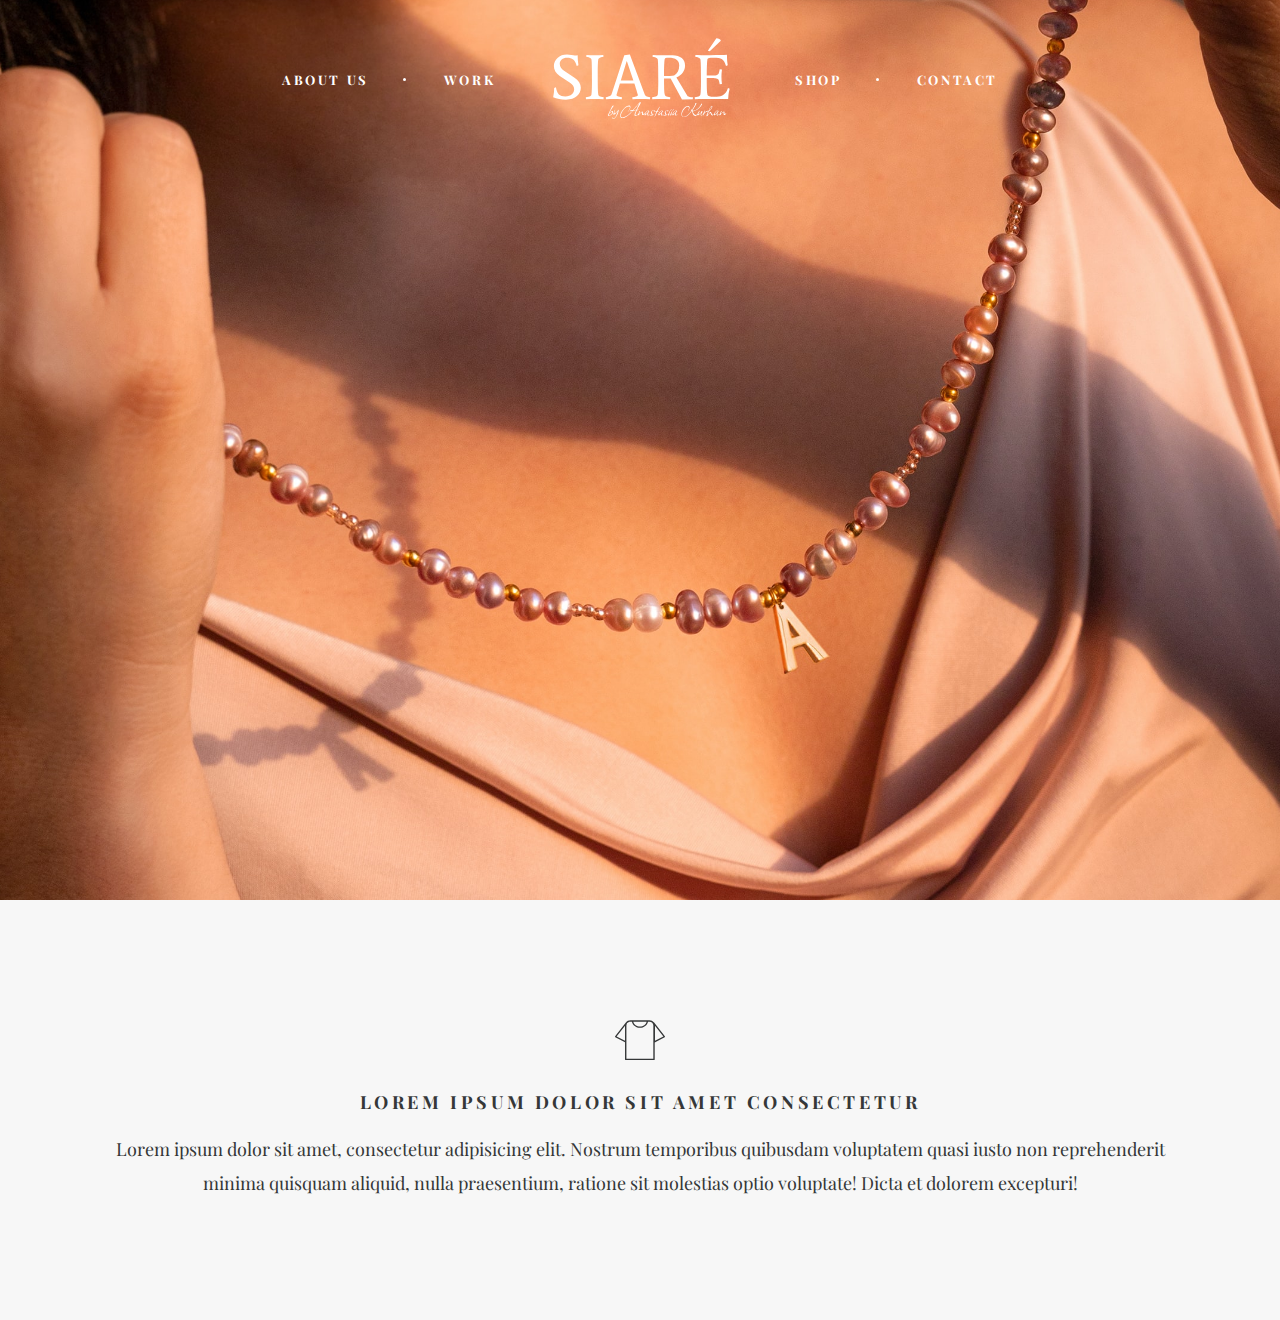
==== commit 2cd6dbc5: "section 1" ====
--- a/index.html
+++ b/index.html
@@ -28,7 +28,7 @@
 			</div>
 		</nav>
 		<div class="header__logo">
-			<img src="../img/logo.png" alt="">
+			<img src="../img/logo.svg" alt="">
 		</div>
 	</div>
 </header>
@@ -38,6 +38,22 @@
 				</div>
 			</div>
 			<div class="content">
+				<section class="topic1">
+					<div class="container">
+						<div class="topic1__block block">
+							<div class="block__icon">
+								<img src="../img/icons/title/shirt.svg" alt="">
+							</div>	
+							<h1 class="block__title">Lorem ipsum dolor sit amet consectetur</h1>
+							<div class="block__text">Lorem ipsum dolor sit amet, consectetur adipisicing elit. 
+								Nostrum temporibus quibusdam voluptatem quasi iusto non reprehenderit minima 
+								quisquam aliquid, nulla praesentium, ratione sit molestias optio voluptate! 
+								Dicta et dolorem excepturi!
+							</div>
+						</div>
+						
+					</div>
+				</section>
 				
 				
 				<!-- <footer class="footer">
--- a/css/style.css
+++ b/css/style.css
@@ -344,3 +344,29 @@
     height: 100%;
     top: 0;
     left: 0; }
+
+.topic1 {
+  padding: 120px 0;
+  background-color: #f7f7f7; }
+  @media (max-width: 900px) {
+    .topic1 {
+      padding: 80px 0; } }
+  @media (max-width: 600px) {
+    .topic1 {
+      padding: 30px 0; } }
+
+.block {
+  text-align: center;
+  color: #353738; }
+  .block__icon {
+    margin: 0px 0px 30px 0px; }
+  .block__title {
+    font-size: 18px;
+    font-weight: 700;
+    line-height: 24px;
+    letter-spacing: 3.6px;
+    text-transform: uppercase;
+    margin: 0px 0px 18px 0px; }
+  .block__text {
+    font-size: 18px;
+    line-height: 34px; }
